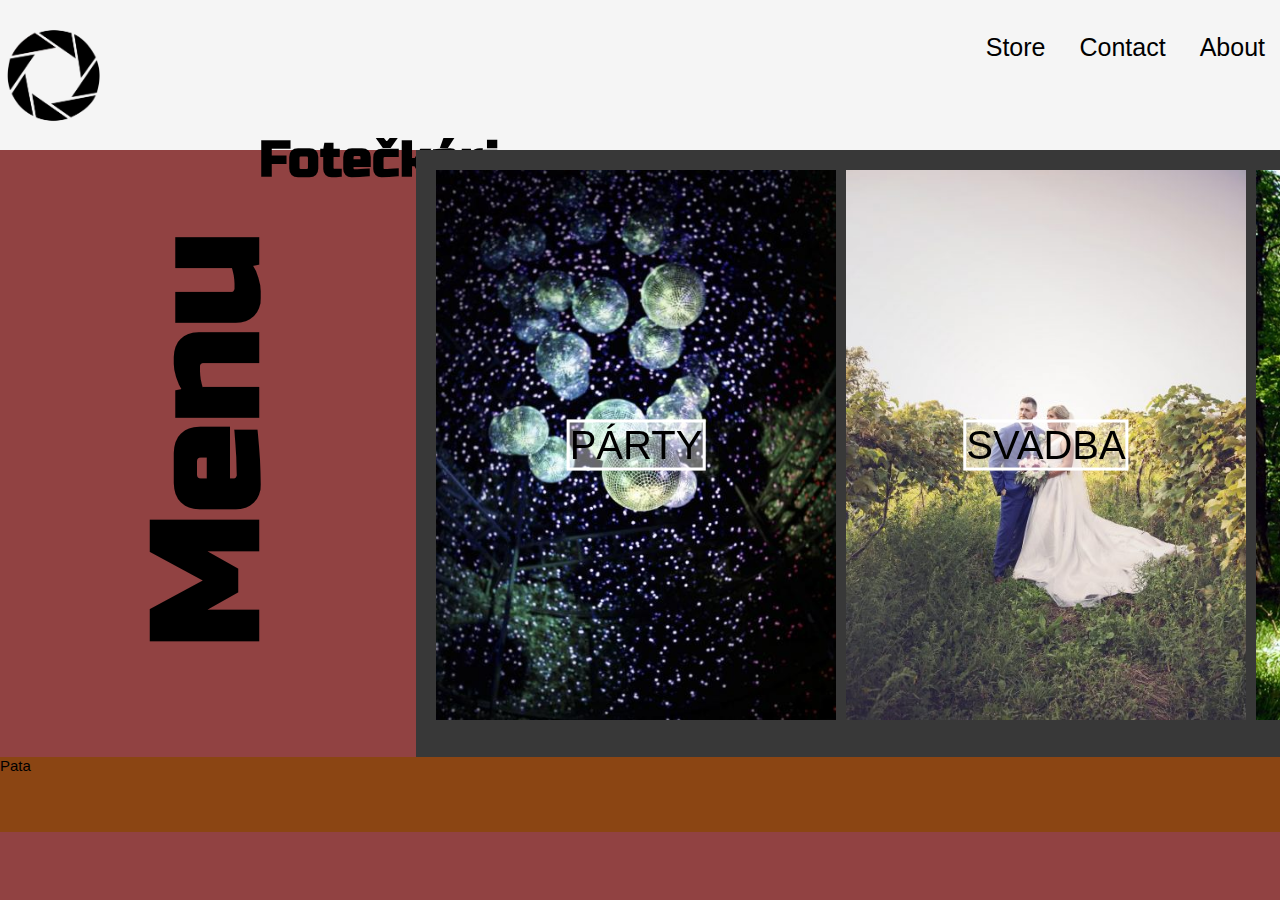
==== TIU sprint 3/index.html @ 6d7d54d7 "Add files via upload" ====
<!DOCTYPE html>
<html lang="en">
<head>
    <meta charset="UTF-8">
    <meta name="viewport" content="width=device-width, initial-scale=1.0">
    <meta http-equiv="X-UA-Compatible" content="ie=edge">
    <link rel="stylesheet" href="vzhlad1.css">
    <link rel="stylesheet" href="vzhlad2.css">
    <link rel="shortcut icon" href="favicon.ico" type="x-icon">
    <link rel="icon" href="favicon.ico" type="x-icon">
    <link href="https://fonts.googleapis.com/css?family=Russo+One&display=swap" rel="stylesheet">
    <script src="Animacia.js"></script>
    <script src="https://ajax.aspnetcdn.com/ajax/jQuery/jquery-3.4.1.min.js"></script>
    <title>Fotečkári</title>
</head>

<body>
  <div class="grid-container">
        <div class="navbar">
            <nav>
                <ul>
                    <li><a href="index.html">Store</a></li>
                     <li><a href="kontakt.html">Contact</a>
                        <ul><li><a href="kontakt.html#Firma">Firma</a></li>
                            <li><a href="kontakt.html#Rastislav">Rasťo Samsely</a></li>
                            <li><a href="kontakt.html#Jozef">Jozef Filipovský</a></li>
                            <li><a href="kontakt.html#Matus">Matúš Tkáč</a></li>
                        </ul>
                    </li>
                    <li><a href="Info.html">About</a></li>
                    
                </ul>
                <a href="index.html">
                    <div class="foteckari"><h1>Fotečkári</h1></div>
                    <img class="logo" src="Logo2.png" alt="asda">
                </a>
            </nav>
        </div>
        <div class="skuska">
            <div class="Party"><a href="shop_01.html"><p class="napis">PÁRTY</p></a></div>
            <div class="Svadba"><a href="shop_01.html"><p class="napis">SVADBA</p></a></div>
            <div class="Priroda"><a href="shop_01.html"><p class="napis">PRÍRODA</p></a></div>
        
        </div>

        
        
        <div id="menu">
            
            <li><a href="">Úvod</a></ul>
            <li><a href="">Galéria</a></ul>
            <li><a href="">Info</a></ul>
            <li><a href="">Kontakty</a></ul>
            <li><a href="">Cennik</a></ul>
            <li><a href="">História</a></ul>
            <li><a href="">Spolupráca</a></ul>
                
        </div>
        
        <div class="Menu">
            <h4 onclick="display_click_right()">Menu</h4>
        </div>
        
        
        
        <div class="pata">
            <a href="">Pata</a>
        </div> 
        
  </div>
             
</body>
</html>
---- TIU sprint 3/vzhlad1.css ----
body,html {
    background-size: cover;
    width: 100%;
    display: block;
    background-color: rgb(145, 66, 66);
    margin: 0;

}




/*header {
    width: 100%;
    height: 70px;
    background-color: rgb(22, 6, 247);
}*/


/*Hlavicka*/

nav ul {
    width: auto;
    
    float: right;
}

nav ul li {
    display: inline-block;
    padding: 17px 15px;
    position: relative;
}

nav ul li a {
    text-align: center;
    color: rgb(0, 0, 0);
    text-decoration: none;
    font-size: 25px;
    font-family: 'Open Sans', sans-serif;
}

nav ul li a:hover {
    color: rgb(0, 0, 0);
    transition: 0.5s;
}

nav ul li ul {
    width: 90%;
    display: none;
    position: absolute;
    top: 100%;
    padding-top: 7px;
    left: 0;
    right: 0;
    
}

nav ul li:hover ul {
    display: block;
    color: rgb(0, 0, 0);
}

nav ul li ul li {
    width: 90%;
    font-family: 'Open Sans', sans-serif;
    background-color: rgb(0, 0, 0);

 }
 
nav ul li ul li:hover {
    background-image: linear-gradient(to right, rgb(172, 0, 0), rgb(26, 24, 24));

}

nav ul li ul li a {
    color: rgb(0, 0, 0);
    font-size: 18px;
}

nav ul li ul li a:hover {
    color: rgb(0, 0, 0);
    

}

.logo {
    width: auto;
    height: 150px;
}

.logo:hover {
    animation:spin 10s linear infinite;

}

@keyframes spin {
    0%{
        transform: rotate(0deg);
    }
    100%{
        transform: rotate(360deg);
    }

}








p {
    font-size: 200px;
    font-family: 'Gill Sans', 'Gill Sans MT', Calibri, 'Trebuchet MS', sans-serif;
    position: center;
    color: black;
    text-align: center;
    display: block;
    margin-block-start: 0em;
    margin-block-end: 0em;
    margin-inline-start: 0px;
    margin-inline-end: 0px;
}

.grid-container {
    display: grid;
    grid-template-columns: repeat(5, 1fr);
    grid-template-rows: 150px repeat(3, 0.01fr) 75px;
    grid-column-gap: 0px;
    grid-row-gap: 0px;
}
    
.navbar { 
    grid-area: 1 / 1 / 2 / 6;
    /*background: linear-gradient(to right, #ffffff 21%, #990000 100%);*/
    background-color: whitesmoke;
}

.pata { 
    grid-area: 5 / 1 / 6 / 6; 
    background-color: saddlebrown;
    /*position: fixed;
    bottom: 0px;*/
    display: grid;
    

}

.pata a {
    margin-right: 100%;
    font-family: 'Open Sans', sans-serif;
    font-size: 15px;
    text-align: center;
    color: rgb(0, 0, 0);
    text-decoration: none;
    



 }


.skuska {
    display: grid;
    grid-area: 2 / 2 / 5 / 6; 
    background-color: rgb(56, 56, 56);
    grid-template-rows: repeat(1, 1fr);
    grid-template-columns: repeat(3, 1fr);
    grid-column-gap: 10px;
    padding: 20px;
    grid-row-gap: 20px;

}

#menu {
    background-color: rgb(172, 73, 73);
    /*grid-area: 2/2/5/1;*/
    line-height: 45px;
    margin: 0px;
    width: 200px;
    /*padding: 0px;
    position: fixed;
    left: -200px;*/
    display: none;
}

/*#menu.active {
    left: 0px;


}*/

/*#menu li {
    color:rgba(230, 230, 230, 0.9);
    list-style: none;
    padding: 15px 10px;
    border-bottom: 1px solid rgba(100, 100, 100, 0.3);
}*/

/*#menu .Menu {
    position: absolute;
    left: 230px;
    top: 20px;

}*/

.Menu {
    
    text-align: center;
    font-size: 150px;
    font-family: 'Russo One', sans-serif;
    transform: rotate(270deg);
    /*margin-left: -220px;
    margin-top: 20px;*/
    
    
}




        
.menu ul a {
    font-family: 'Open Sans', sans-serif;
    text-align: center;
    color: rgb(0, 0, 0);
    text-decoration: none;
    font-size: 25px;
    list-style-type: ty;
    

}

/*
.grid-item2 { 
    padding-top: 0px;
    grid-area: 1 / 1 / 5 / 2; 
    background-color: skyblue;
}

.grid-item4 { 
    
    grid-area: 2 / 2 / 5 / 6; 
}
*/
/*img {
    width: 400px;
    height: 550px;
    display: inline-block;
    vertical-align: middle;
    -webkit-transform: perspective(1px) translateZ(0);
    transform: perspective(1px) translateZ(0);
    box-shadow: 0 0 1px rgba(0, 0, 0, 0);
    -webkit-transition-duration: 0.3s;
    transition-duration: 0.3s;
    -webkit-transition-property: transform;
    transition-property: transform;
   
}

img:hover{
    -webkit-transform: scale(1.05);
    transform: scale(1.05);
  }*/









/*Galéria_main*/


.Party {
    background-image: url(Party.jpg);
    background-repeat: no-repeat;
    background-size: cover;
    width: 400px;
    height: 550px;
    display: inline-block;
    vertical-align: middle;
    -webkit-transform: perspective(1px) translateZ(0);
    transform: perspective(1px) translateZ(0);
    box-shadow: 0 0 1px rgba(0, 0, 0, 0);
    -webkit-transition-duration: 0.3s;
    transition-duration: 0.3s;
    -webkit-transition-property: transform;
    transition-property: transform;
    position: relative;
}

.Party:hover:not(p){
    -webkit-transform: scale(1.05);
    transform: scale(1.05);
}

.Svadba {
    background-image: url(Svadba.jpg);
    background-repeat: no-repeat;
    background-size: cover;
    width: 400px;
    height: 550px;
    display: inline-block;
    vertical-align: middle;
    -webkit-transform: perspective(1px) translateZ(0);
    transform: perspective(1px) translateZ(0);
    box-shadow: 0 0 1px rgba(0, 0, 0, 0);
    -webkit-transition-duration: 0.3s;
    transition-duration: 0.3s;
    -webkit-transition-property: transform;
    transition-property: transform;
    position: relative;
}

.Svadba:hover{
    -webkit-transform: scale(1.05);
    transform: scale(1.05);
}

.Priroda {
    background-image: url(prirodamain1.jpg);
    background-repeat: no-repeat;
    background-size: cover;
    width: 400px;
    height: 550px;
    display: inline-block;
    vertical-align: middle;
    -webkit-transform: perspective(1px) translateZ(0);
    transform: perspective(1px) translateZ(0);
    box-shadow: 0 0 1px rgba(0, 0, 0, 0);
    -webkit-transition-duration: 0.3s;
    transition-duration: 0.3s;
    -webkit-transition-property: transform;
    transition-property: transform;
    position: relative;
}

.Priroda:hover {
    -webkit-transform: scale(1.05);
    transform: scale(1.05);
}

.napis {
    position: absolute;
    font-size: 40px;
    color: black;
    top: 50%;
    left: 50%;
    transform: translate(-50%, -50%);
    border: 3px solid white;
    background-color: rgba(255, 255, 255, 0.4);
}

h1 {
    float: right;
    margin-right: 61%;
    margin-top: 35px;
    text-decoration: none;
    font-family: 'Russo One', sans-serif;
    color: black;
    font-size: 50px;

}
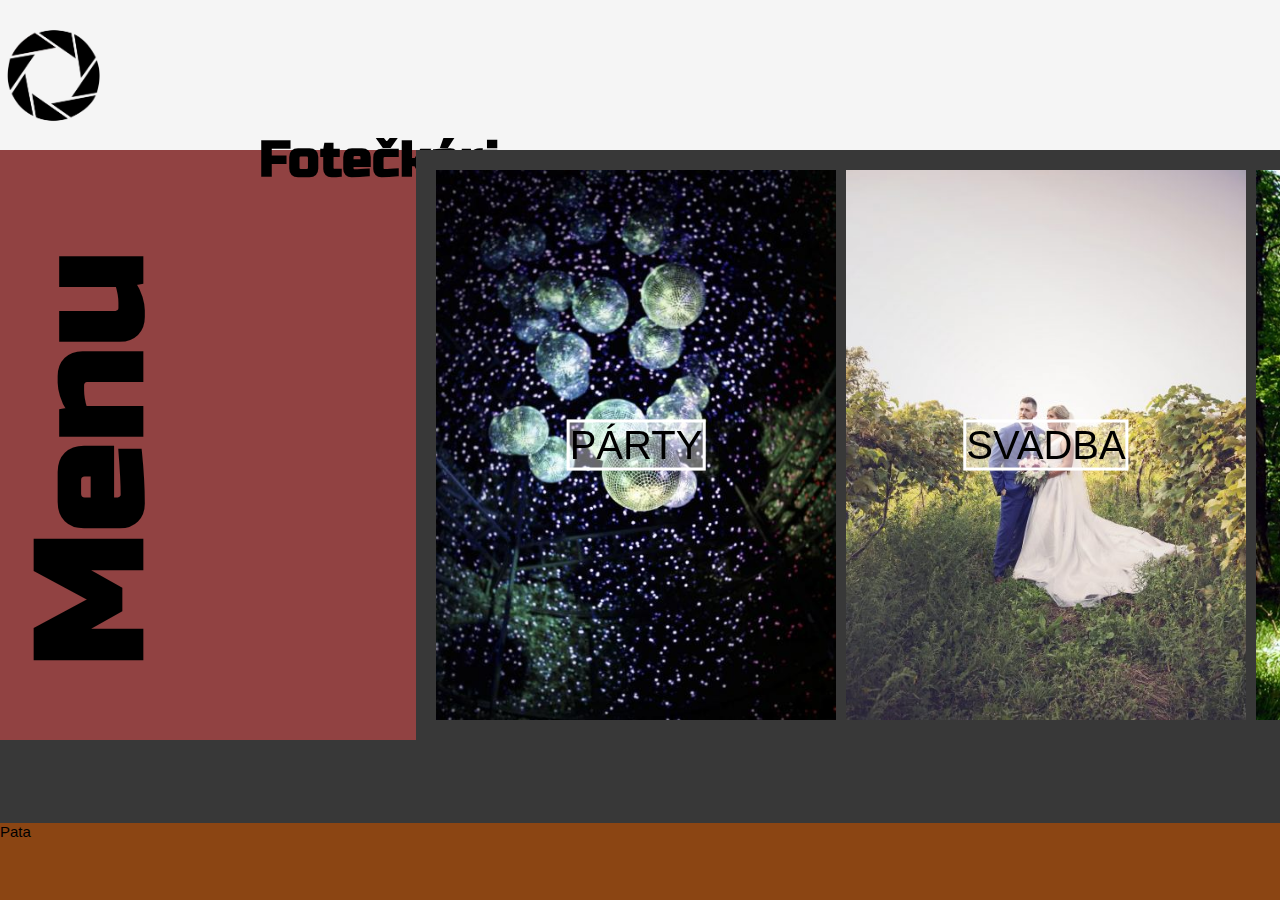
==== commit df85a92a: "Add files via upload" ====
--- a/TIU sprint 3/index.html
+++ b/TIU sprint 3/index.html
@@ -45,21 +45,25 @@
 
         
         
-        <div id="menu">
+        
+
+        <section id="sideMenu">
+            <div id="menu">
             
-            <li><a href="">Úvod</a></ul>
-            <li><a href="">Galéria</a></ul>
-            <li><a href="">Info</a></ul>
-            <li><a href="">Kontakty</a></ul>
-            <li><a href="">Cennik</a></ul>
-            <li><a href="">História</a></ul>
-            <li><a href="">Spolupráca</a></ul>
+            <li><a href="shop_01.html">Úvod</a></ul>
+            <li><a href="shop_01.html">Galéria</a></ul>
+            <li><a href="shop_01.html">Info</a></ul>
+            <li><a href="shop_01.html">Kontakty</a></ul>
+            <li><a href="shop_01.html">Cennik</a></ul>
+            <li><a href="shop_01.html">História</a></ul>
+            <li><a href="shop_01.html">Spolupráca</a></ul>
                 
         </div>
         
         <div class="Menu">
             <h4 onclick="display_click_right()">Menu</h4>
         </div>
+        </section>
         
         
         
--- a/TIU sprint 3/vzhlad1.css
+++ b/TIU sprint 3/vzhlad1.css
@@ -2,9 +2,9 @@
     background-size: cover;
     width: 100%;
     display: block;
-    background-color: rgb(145, 66, 66);
+    background-color: rgba(56, 56, 56, 1);
     margin: 0;
-
+    height: 100%;
 }
 
 
@@ -29,11 +29,12 @@
     display: inline-block;
     padding: 17px 15px;
     position: relative;
+    
 }
 
 nav ul li a {
     text-align: center;
-    color: rgb(0, 0, 0);
+    color: whitesmoke;
     text-decoration: none;
     font-size: 25px;
     font-family: 'Open Sans', sans-serif;
@@ -124,9 +125,10 @@
 }
 
 .grid-container {
+    background-color: rgb(145, 66, 66);
     display: grid;
     grid-template-columns: repeat(5, 1fr);
-    grid-template-rows: 150px repeat(3, 0.01fr) 75px;
+    grid-template-rows: 150px 1fr 75px;
     grid-column-gap: 0px;
     grid-row-gap: 0px;
 }
@@ -143,8 +145,11 @@
     /*position: fixed;
     bottom: 0px;*/
     display: grid;
-    
-
+    position: fixed;
+    bottom: 0;
+    left: 0;
+    right: 0;
+    height: 77px;
 }
 
 .pata a {
@@ -173,16 +178,45 @@
 
 }
 
-#menu {
-    background-color: rgb(172, 73, 73);
+#menu {                                                                               
+    background-color: rgb(145, 66, 66);                                                             
     /*grid-area: 2/2/5/1;*/
-    line-height: 45px;
+    line-height: 25px;
     margin: 0px;
-    width: 200px;
+    width: 120px;
     /*padding: 0px;
-    position: fixed;
+    position: left;
     left: -200px;*/
     display: none;
+    color: black;
+    
+}
+
+#menu li {
+    font-family: 'Russo One', sans-serif;
+    color:rgba(230, 230, 230, 0.9);
+    list-style: none;
+    padding: 15px 10px;
+    
+}
+
+#menu li a {
+    text-decoration: none;
+    color: whitesmoke;
+
+}
+
+#menu li a:hover {
+    color: black;
+    transition: 0.5s;
+}
+
+#sideMenu {
+    
+    display: grid;
+    grid-template-columns: repeat(5, 1fr);
+    grid-template-rows: repeat(5, 1fr);
+
 }
 
 /*#menu.active {
@@ -207,27 +241,47 @@
 
 .Menu {
     
-    text-align: center;
     font-size: 150px;
     font-family: 'Russo One', sans-serif;
     transform: rotate(270deg);
-    /*margin-left: -220px;
-    margin-top: 20px;*/
-    
-    
-}
+    /*margin-top: -500px;*/
+    /*margin-left: -220px;*/
+    
+    
+    
+}
+
+#menu {
+    grid-column: 1/2;
+    grid-row: 2/6;
+}
+
+.Menu {
+    grid-column: 2/3;
+    grid-row: 2/6;
+
+}
+
+h4 {
+    display: block;
+    margin-block-start: 0;
+    margin-block-end: 0;
+    margin-inline-start: 0px;
+    margin-inline-end: 0px;
+    font-weight: bold;
+}
+
 
 
 
 
         
-.menu ul a {
+.menu li a {
     font-family: 'Open Sans', sans-serif;
     text-align: center;
     color: rgb(0, 0, 0);
     text-decoration: none;
     font-size: 25px;
-    list-style-type: ty;
     
 
 }
@@ -364,5 +418,4 @@
     color: black;
     font-size: 50px;
 
-}
-
+}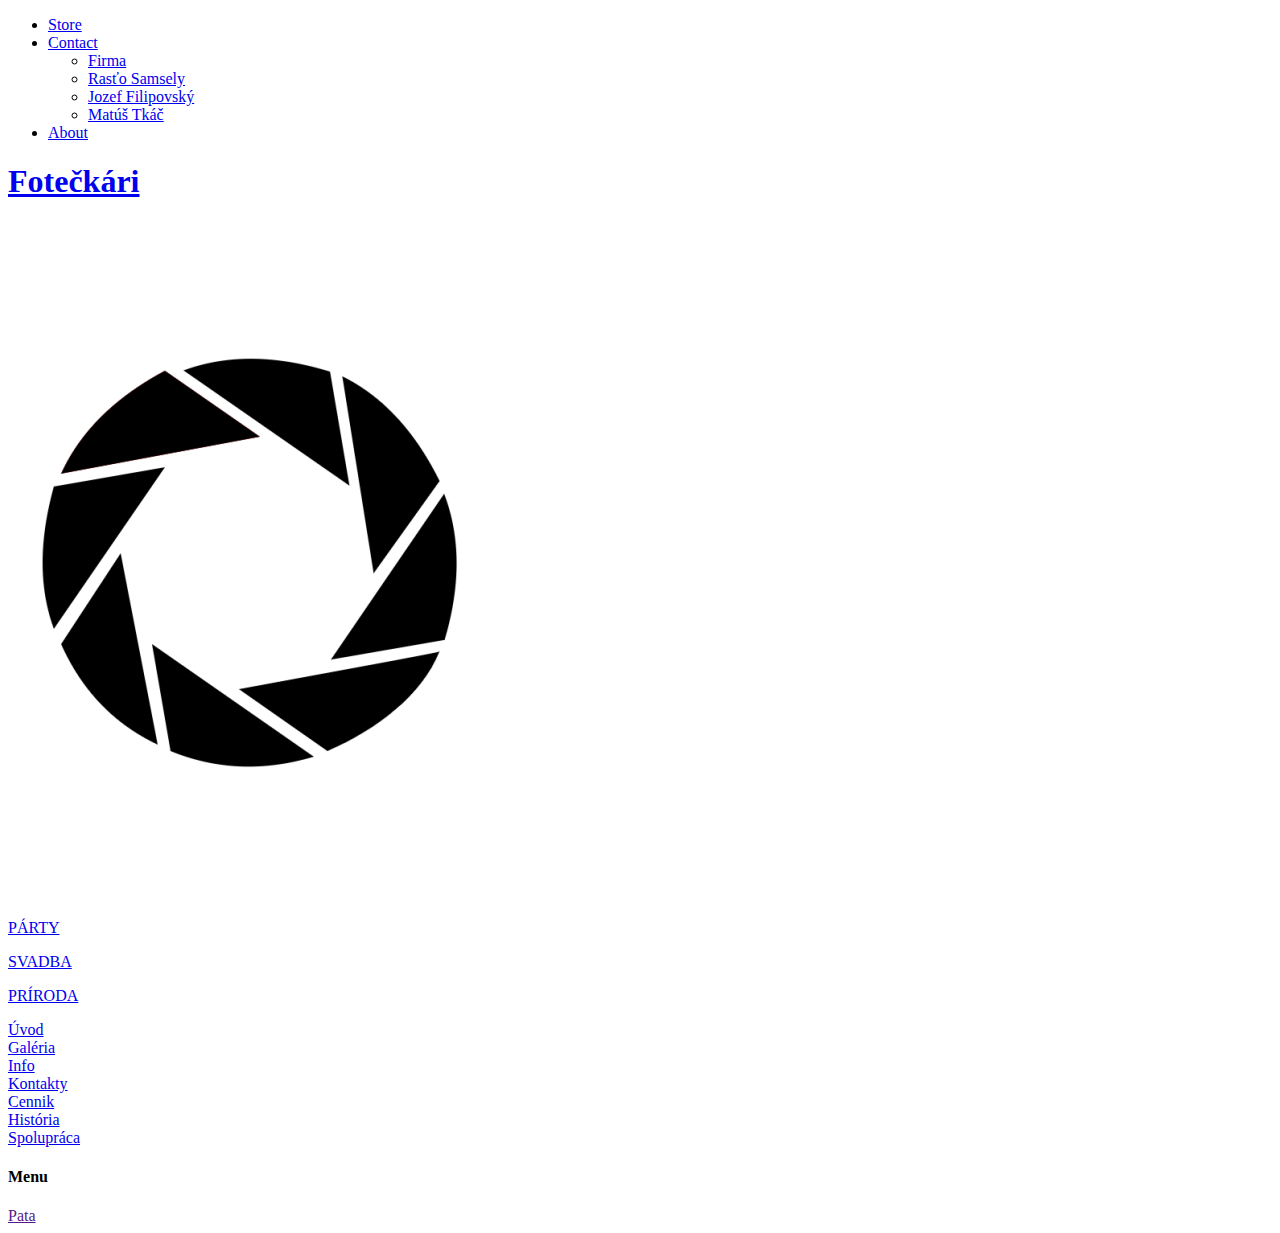
==== commit e4ce48a3: "Add files via upload" ====
--- a/TIU sprint 3/index.html
+++ b/TIU sprint 3/index.html
@@ -4,7 +4,7 @@
     <meta charset="UTF-8">
     <meta name="viewport" content="width=device-width, initial-scale=1.0">
     <meta http-equiv="X-UA-Compatible" content="ie=edge">
-    <link rel="stylesheet" href="vzhlad1.css">
+    <link rel="stylesheet" href="main.css">
     <link rel="stylesheet" href="vzhlad2.css">
     <link rel="shortcut icon" href="favicon.ico" type="x-icon">
     <link rel="icon" href="favicon.ico" type="x-icon">
